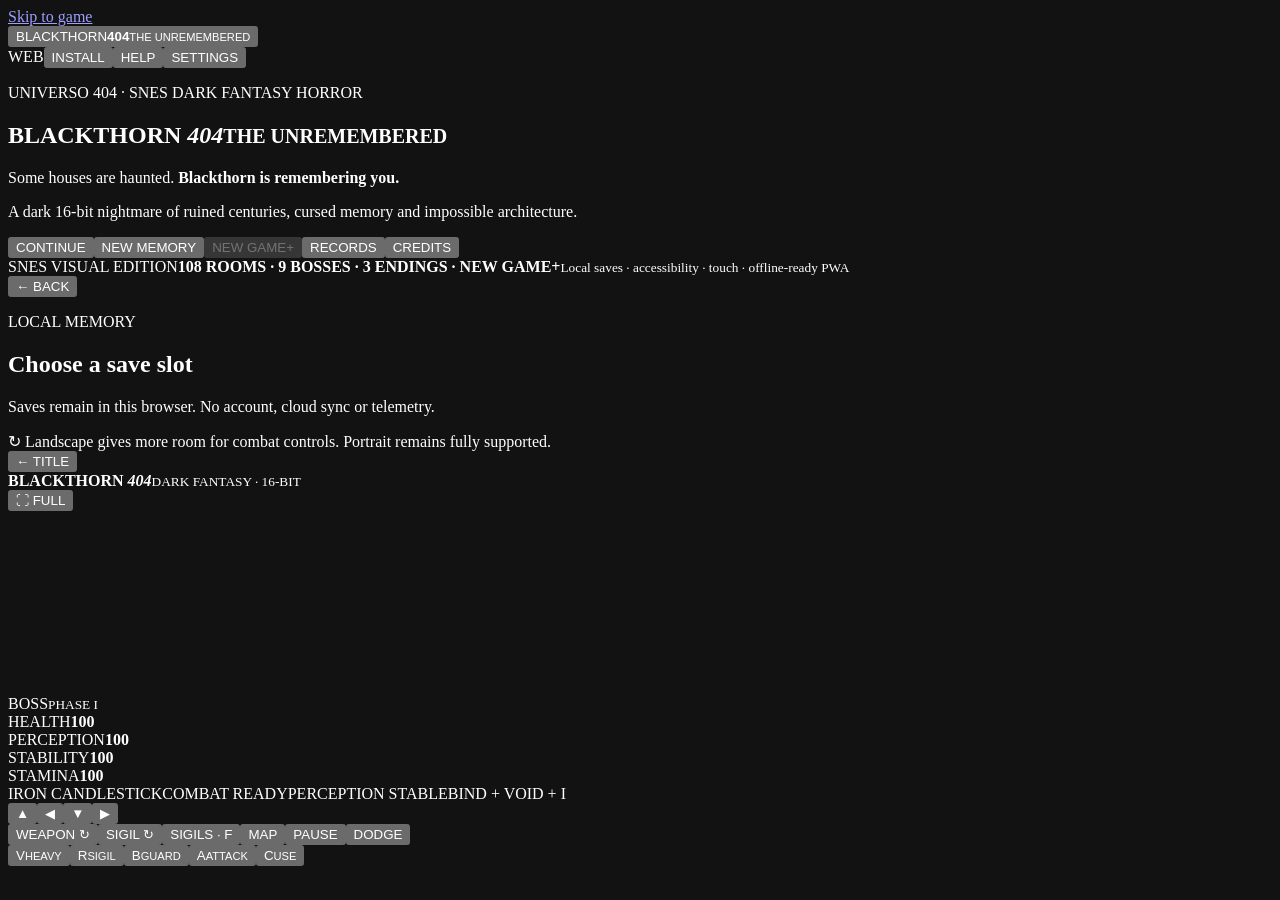
==== index.html @ 874137ac "Add Blackthorn 404 app shell" ====
<!doctype html>
<html lang="en">
<head>
  <meta charset="utf-8">
  <meta name="viewport" content="width=device-width,initial-scale=1,viewport-fit=cover">
  <meta name="theme-color" content="#0b090d">
  <meta name="color-scheme" content="dark">
  <meta name="mobile-web-app-capable" content="yes">
  <meta name="apple-mobile-web-app-capable" content="yes">
  <meta name="apple-mobile-web-app-status-bar-style" content="black-translucent">
  <meta name="apple-mobile-web-app-title" content="Blackthorn 404">
  <meta name="description" content="Blackthorn 404: The Unremembered — original 16-bit psychological horror adventure for the browser.">
  <meta http-equiv="Content-Security-Policy" content="default-src 'self'; img-src 'self' data:; style-src 'self'; script-src 'self'; connect-src 'self'; font-src 'self'; worker-src 'self'; manifest-src 'self'; object-src 'none'; base-uri 'none'; form-action 'none'">
  <title>Blackthorn 404: The Unremembered</title>
  <link rel="manifest" href="manifest.webmanifest?v=1.1.1">
  <link rel="icon" href="assets/icons/icon.svg" type="image/svg+xml">
  <link rel="stylesheet" href="css/app.css?v=1.1.1">
</head>
<body>
  <a class="skip" href="#main">Skip to game</a>
  <div class="grain" aria-hidden="true"></div>
  <header class="topbar">
    <button id="homeBtn" class="wordmark" type="button" aria-label="Blackthorn 404 home"><span>BLACKTHORN</span><b>404</b><small>THE UNREMEMBERED</small></button>
    <div class="top-actions"><span id="pwaStatus" class="pwa-status" role="status" aria-live="polite">WEB</span><button id="installBtn" class="ghost install-btn hidden" type="button">INSTALL</button><button id="helpBtn" class="ghost" type="button">HELP</button><button id="settingsBtn" class="ghost" type="button">SETTINGS</button></div>
  </header>

  <main id="main">
    <section id="titleView" class="view title-view">
      <div class="title-stage">
        <div class="manor-art" aria-hidden="true">
          <div class="moon"></div><div class="manor"><i></i><i></i><i></i><i></i><span></span></div><div class="rain"></div>
        </div>
        <div class="title-copy">
          <p class="eyebrow">UNIVERSO 404 · SNES DARK FANTASY HORROR</p>
          <h1>BLACKTHORN <em>404</em><small>THE UNREMEMBERED</small></h1>
          <p class="tagline">Some houses are haunted. <strong>Blackthorn is remembering you.</strong></p>
          <p class="lead">A dark 16-bit nightmare of ruined centuries, cursed memory and impossible architecture.</p>
          <div class="title-actions"><button id="continueBtn" class="primary" type="button">CONTINUE</button><button id="newGameBtn" class="secondary" type="button">NEW MEMORY</button><button id="newGamePlusBtn" class="secondary ngplus-btn" type="button" disabled>NEW GAME+</button><button id="recordsBtn" class="secondary" type="button">RECORDS</button><button id="creditsBtn" class="secondary" type="button">CREDITS</button></div>
        </div>
      </div>
      <div class="slice-status"><span>SNES VISUAL EDITION</span><b>108 ROOMS · 9 BOSSES · 3 ENDINGS · NEW GAME+</b><small>Local saves · accessibility · touch · offline-ready PWA</small></div>
    </section>

    <section id="slotsView" class="view slots-view hidden" aria-labelledby="slotsTitle">
      <div class="view-head"><button id="slotsBackBtn" class="ghost" type="button">← BACK</button><div><p class="eyebrow">LOCAL MEMORY</p><h2 id="slotsTitle">Choose a save slot</h2></div></div>
      <div id="slotGrid" class="slot-grid"></div>
      <p class="privacy-note">Saves remain in this browser. No account, cloud sync or telemetry.</p>
    </section>

    <section id="gameView" class="view game-view hidden" aria-label="Blackthorn 404 game">
      <div class="game-shell" id="gameShell"><div id="orientationHint" class="orientation-hint hidden" role="status">↻ Landscape gives more room for combat controls. Portrait remains fully supported.</div>
        <div class="device-rail"><button id="leaveBtn" class="rail-btn" type="button">← TITLE</button><div class="rail-brand"><strong>BLACKTHORN <em>404</em></strong><small>DARK FANTASY · 16-BIT</small></div><button id="fullscreenBtn" class="rail-btn" type="button">⛶ FULL</button></div>
        <div class="screen-bezel">
          <div class="screen-glass">
            <canvas id="gameCanvas" width="320" height="180" aria-label="Game screen"></canvas>
            <div id="perceptionOverlay" class="perception-overlay" aria-hidden="true"></div>
            <div id="roomLabel" class="room-label"></div>
            <div id="bossHud" class="boss-hud hidden"><span id="bossName">BOSS</span><i><b id="bossBar"></b></i><small id="bossPhase">PHASE I</small></div>
          </div>
          <div class="hud-strip" aria-label="Game status">
            <div class="meter"><span>HEALTH</span><i><b id="healthBar"></b></i><strong id="healthText">100</strong></div>
            <div class="meter perception"><span>PERCEPTION</span><i><b id="perceptionBar"></b></i><strong id="perceptionText">100</strong></div>
            <div class="meter stability"><span>STABILITY</span><i><b id="stabilityBar"></b></i><strong id="stabilityText">100</strong></div>
            <div class="meter stamina"><span>STAMINA</span><i><b id="staminaBar"></b></i><strong id="staminaText">100</strong></div>
          </div>
          <div class="loadout-strip"><span id="weaponLabel">IRON CANDLESTICK</span><span id="combatState" class="combat-state">COMBAT READY</span><span id="perceptionState" class="perception-state">PERCEPTION STABLE</span><span id="sigilLabel">BIND + VOID + I</span></div>
        </div>

        <div class="touch-controls" aria-label="Touch controls">
          <div class="dpad"><button data-control="up" aria-label="Up">▲</button><button data-control="left" aria-label="Left">◀</button><button data-control="down" aria-label="Down">▼</button><button data-control="right" aria-label="Right">▶</button></div>
          <div class="center-controls"><button data-control="weapon" type="button">WEAPON ↻</button><button data-control="swap" type="button">SIGIL ↻</button><button data-control="sigils" type="button">SIGILS · F</button><button data-control="map" type="button">MAP</button><button data-control="pause" type="button">PAUSE</button><button data-control="dodge" type="button">DODGE</button></div>
          <div class="action-pad"><button data-control="heavy" class="small-action" type="button">V<small>HEAVY</small></button><button data-control="sigil" class="small-action" type="button">R<small>SIGIL</small></button><button data-control="guard" class="action-b" type="button">B<small>GUARD</small></button><button data-control="attack" class="action-a" type="button">A<small>ATTACK</small></button><button data-control="interact" class="action-c" type="button">C<small>USE</small></button></div>
        </div>
      </div>
    </section>
  </main>

  <dialog id="messageDialog" class="pixel-dialog" aria-label="Memory message"><div class="dialog-inner"><p id="messageKicker">MEMORY</p><div id="messageLines"></div><button id="messageNextBtn" class="primary" type="button">CONTINUE · C / ENTER</button></div></dialog>
  <dialog id="pauseDialog" class="pixel-dialog" aria-labelledby="pauseTitle"><div class="dialog-inner wide"><p class="eyebrow">PAUSED</p><h2 id="pauseTitle">Blackthorn holds its breath.</h2><div class="pause-grid"><div><span>WEAPON</span><b id="pauseWeapon"></b></div><div><span>SIGIL</span><b id="pauseSigil"></b></div><div><span>ROOM</span><b id="pauseRoom"></b></div><div><span>EVIDENCE</span><b id="pauseNotes"></b></div></div><div class="dialog-actions"><button id="resumeBtn" class="primary" type="button">RESUME</button><button id="pauseArchiveBtn" class="secondary" type="button">ARCHIVE · J</button><button id="pauseRecordsBtn" class="secondary" type="button">RECORDS · K</button><button id="pauseSettingsBtn" class="secondary" type="button">SETTINGS</button></div></div></dialog>
  <dialog id="settingsDialog" class="pixel-dialog" aria-labelledby="settingsTitle"><form method="dialog" class="dialog-inner wide"><p class="eyebrow">ACCESSIBILITY / AUDIO</p><h2 id="settingsTitle">Settings</h2><label>Music / ambience <input id="musicVolume" type="range" min="0" max="100" step="5"></label><label>FX volume <input id="fxVolume" type="range" min="0" max="100" step="5"></label><label>Perception effects <select id="perceptionFx"><option value="1">Full</option><option value="0.55">Reduced</option><option value="0.15">Minimal</option></select></label><label><input id="truthfulHud" type="checkbox"> Keep HUD values truthful</label><label><input id="reduceMotion" type="checkbox"> Reduce motion</label><label><input id="disableShake" type="checkbox"> Disable screen shake</label><label><input id="highContrast" type="checkbox"> High contrast UI</label><label>Text size <select id="textSize"><option value="1">Standard</option><option value="1.15">Large</option><option value="1.3">Extra large</option></select></label><label>Touch controls <select id="touchMode"><option value="always">Always visible</option><option value="auto">Auto</option><option value="hidden">Hidden</option></select></label><label>Touch target size <select id="touchSize"><option value="standard">Standard</option><option value="large">Large</option></select></label><label><input id="leftHanded" type="checkbox"> Left-handed control layout</label><label>Performance <select id="performanceMode"><option value="auto">Auto</option><option value="quality">Quality</option><option value="battery">Battery saver</option></select></label><label><input id="orientationHintSetting" type="checkbox"> Show landscape hint on phones</label><label><input id="mute" type="checkbox"> Mute all audio</label><button id="settingsCloseBtn" class="primary" value="close">DONE</button></form></dialog>
  <dialog id="helpDialog" class="pixel-dialog" aria-labelledby="helpTitle"><form method="dialog" class="dialog-inner wide"><p class="eyebrow">CONTROLS</p><h2 id="helpTitle">How to play</h2><div class="help-grid"><b>Move</b><span>WASD / arrows</span><b>Quick attack / fire</b><span>Z / A button</span><b>Guard / parry</b><span>X / B button</span><b>Interact</b><span>C / Enter</span><b>Charged heavy</b><span>Hold V / HEAVY, release</span><b>Change weapon</b><span>Q / E / WEAPON</span><b>Dodge</b><span>Space</span><b>Cast Sigil</b><span>R</span><b>Change Sigil</b><span>T</span><b>Sigil Codex</b><span>F</span><b>Change intensity</b><span>G or Codex</span><b>Manor map</b><span>M</span><b>Evidence archive</b><span>J / Pause → Archive</span><b>Records</b><span>K / Pause → Records</span><b>Pause</b><span>Esc</span></div><p class="help-note">Perception distortions are fictional and stay inside the game canvas/HUD. The game never deletes real saves, manipulates files, closes the browser, or imitates operating-system damage. Enable “Keep HUD values truthful” if you want all status values to remain exact.</p><button class="primary" value="close">CLOSE</button></form></dialog>

  <dialog id="archiveDialog" class="pixel-dialog archive-dialog" aria-labelledby="archiveTitle"><div class="dialog-inner archive-wide"><p class="eyebrow">BLACKTHORN EVIDENCE ARCHIVE</p><h2 id="archiveTitle">Contradiction is evidence.</h2><p id="archiveCount" class="archive-count">0/87 EVIDENCE</p><div id="archiveFilters" class="archive-filters"><button type="button" data-filter="all" class="selected">ALL</button><button type="button" data-filter="document">DOCUMENTS</button><button type="button" data-filter="note">NOTES</button><button type="button" data-filter="recording">RECORDINGS</button><button type="button" data-filter="secret">SECRETS</button></div><div class="archive-layout"><div id="archiveList" class="archive-list"></div><article id="archiveDetail" class="archive-detail"><p class="archive-empty">Recover evidence by inspecting Blackthorn and its Memory Echoes.</p></article></div><button id="archiveCloseBtn" class="primary" type="button">RETURN</button></div></dialog>
  <dialog id="sigilDialog" class="pixel-dialog sigil-dialog" aria-labelledby="sigilSelected"><div class="dialog-inner sigil-wide"><p class="eyebrow">SIGIL CODEX</p><h2 id="sigilSelected">BIND + VOID + I</h2><p id="sigilMeta" class="sigil-meta">VOID · STABILITY 14 · COOLDOWN 4.5s</p><p class="help-note">T cycles known formulas. R casts. Intensity changes effect, Stability cost and cooldown. The house recognises grammar, not button combinations.</p><div id="sigilIntensity" class="intensity-row"><span>INTENSITY</span><button type="button" data-intensity="1">I</button><button type="button" data-intensity="2">II</button><button type="button" data-intensity="3">III</button></div><div id="sigilGrid" class="sigil-grid"></div><button id="sigilCloseBtn" class="primary" type="button">RETURN TO GAME</button></div></dialog>

  <dialog id="recordsDialog" class="pixel-dialog records-dialog" aria-labelledby="recordsTitle"><div class="dialog-inner records-wide"><p class="eyebrow">BLACKTHORN RECORDS</p><h2 id="recordsTitle">What the house has taught you.</h2><p id="recordsCount" class="archive-count">0 DISCOVERED</p><div id="recordsTabs" class="archive-filters"><button type="button" data-record-tab="achievements" class="selected">ACHIEVEMENTS</button><button type="button" data-record-tab="bestiary">BESTIARY</button></div><div id="recordsList" class="records-list"></div><button id="recordsCloseBtn" class="primary" type="button">RETURN</button></div></dialog>
  <dialog id="creditsDialog" class="pixel-dialog credits-dialog" aria-labelledby="creditsTitle"><form method="dialog" class="dialog-inner wide"><p class="eyebrow">CREDITS</p><h2 id="creditsTitle">Blackthorn 404: The Unremembered</h2><div class="credits-copy"><p><b>Created by I. Roig</b><br>Universo 404</p><p>Original game design, narrative direction and project direction · I. Roig</p><p>Technical foundation · Pocket 404 DX, extensively evolved into a standalone Blackthorn engine.</p><p>Runtime · HTML5 Canvas 2D · Vanilla JavaScript · CSS · Web Audio · PWA.</p><p>All in-game graphics, writing, systems and procedural audio in this release are original to this project. No commercial game assets are included.</p><p class="credits-thanks">Thank you for remembering the contradictions.</p></div><button id="creditsCloseBtn" class="primary" value="close">RETURN</button></form></dialog>
  <dialog id="endingDialog" class="ending-dialog" aria-labelledby="endingTitle"><div class="ending-shell"><div class="ending-noise" aria-hidden="true"></div><p id="endingKicker" class="ending-kicker">ENDING</p><h2 id="endingTitle">BLACKTHORN REMEMBERS</h2><div id="endingPage" class="ending-page"></div><div id="endingRequirements" class="ending-requirements hidden"></div><div class="ending-footer"><span id="endingProgress">MEMORY 1 / 4</span><button id="endingNextBtn" class="primary" type="button">CONTINUE</button></div></div></dialog>
  <dialog id="completeDialog" class="pixel-dialog" aria-labelledby="completeTitle"><div class="dialog-inner wide"><p id="completeKicker" class="eyebrow">MEMORY STABILIZED</p><h2 id="completeTitle">Blackthorn remembers.</h2><p id="completeText">A new layer of the house has become stable.</p><button id="completeCloseBtn" class="primary" type="button">RETURN</button></div></dialog>

  <script type="module" src="js/app.js?v=1.1.1"></script>
  <div id="pwaToast" class="pwa-toast hidden" role="status" aria-live="polite"></div>
</body>
</html>
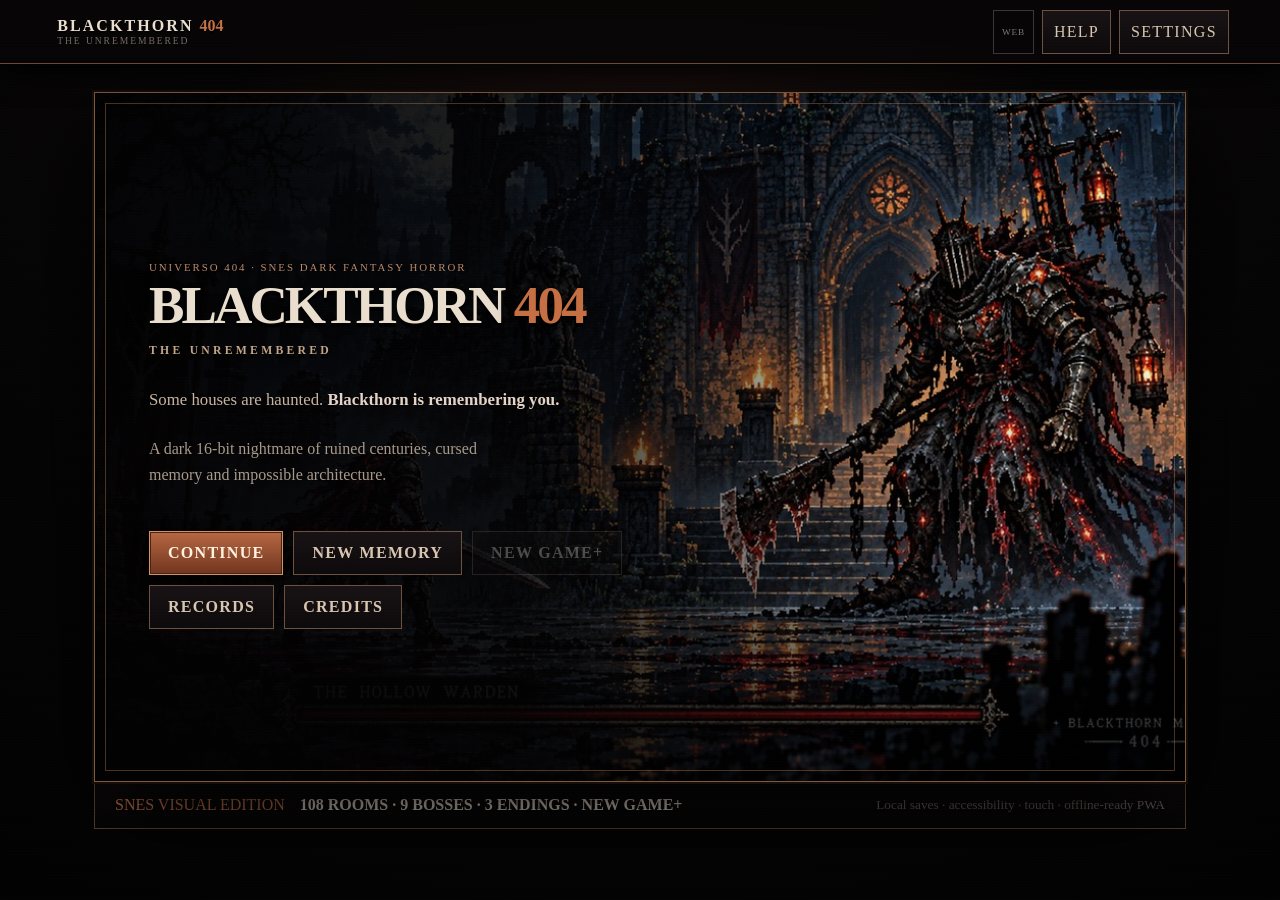
==== commit 39d505b8: "Add files via upload" ====
--- a/index.html
+++ b/index.html
@@ -83,12 +83,13 @@
   <dialog id="archiveDialog" class="pixel-dialog archive-dialog" aria-labelledby="archiveTitle"><div class="dialog-inner archive-wide"><p class="eyebrow">BLACKTHORN EVIDENCE ARCHIVE</p><h2 id="archiveTitle">Contradiction is evidence.</h2><p id="archiveCount" class="archive-count">0/87 EVIDENCE</p><div id="archiveFilters" class="archive-filters"><button type="button" data-filter="all" class="selected">ALL</button><button type="button" data-filter="document">DOCUMENTS</button><button type="button" data-filter="note">NOTES</button><button type="button" data-filter="recording">RECORDINGS</button><button type="button" data-filter="secret">SECRETS</button></div><div class="archive-layout"><div id="archiveList" class="archive-list"></div><article id="archiveDetail" class="archive-detail"><p class="archive-empty">Recover evidence by inspecting Blackthorn and its Memory Echoes.</p></article></div><button id="archiveCloseBtn" class="primary" type="button">RETURN</button></div></dialog>
   <dialog id="sigilDialog" class="pixel-dialog sigil-dialog" aria-labelledby="sigilSelected"><div class="dialog-inner sigil-wide"><p class="eyebrow">SIGIL CODEX</p><h2 id="sigilSelected">BIND + VOID + I</h2><p id="sigilMeta" class="sigil-meta">VOID · STABILITY 14 · COOLDOWN 4.5s</p><p class="help-note">T cycles known formulas. R casts. Intensity changes effect, Stability cost and cooldown. The house recognises grammar, not button combinations.</p><div id="sigilIntensity" class="intensity-row"><span>INTENSITY</span><button type="button" data-intensity="1">I</button><button type="button" data-intensity="2">II</button><button type="button" data-intensity="3">III</button></div><div id="sigilGrid" class="sigil-grid"></div><button id="sigilCloseBtn" class="primary" type="button">RETURN TO GAME</button></div></dialog>
 
+
   <dialog id="recordsDialog" class="pixel-dialog records-dialog" aria-labelledby="recordsTitle"><div class="dialog-inner records-wide"><p class="eyebrow">BLACKTHORN RECORDS</p><h2 id="recordsTitle">What the house has taught you.</h2><p id="recordsCount" class="archive-count">0 DISCOVERED</p><div id="recordsTabs" class="archive-filters"><button type="button" data-record-tab="achievements" class="selected">ACHIEVEMENTS</button><button type="button" data-record-tab="bestiary">BESTIARY</button></div><div id="recordsList" class="records-list"></div><button id="recordsCloseBtn" class="primary" type="button">RETURN</button></div></dialog>
   <dialog id="creditsDialog" class="pixel-dialog credits-dialog" aria-labelledby="creditsTitle"><form method="dialog" class="dialog-inner wide"><p class="eyebrow">CREDITS</p><h2 id="creditsTitle">Blackthorn 404: The Unremembered</h2><div class="credits-copy"><p><b>Created by I. Roig</b><br>Universo 404</p><p>Original game design, narrative direction and project direction · I. Roig</p><p>Technical foundation · Pocket 404 DX, extensively evolved into a standalone Blackthorn engine.</p><p>Runtime · HTML5 Canvas 2D · Vanilla JavaScript · CSS · Web Audio · PWA.</p><p>All in-game graphics, writing, systems and procedural audio in this release are original to this project. No commercial game assets are included.</p><p class="credits-thanks">Thank you for remembering the contradictions.</p></div><button id="creditsCloseBtn" class="primary" value="close">RETURN</button></form></dialog>
   <dialog id="endingDialog" class="ending-dialog" aria-labelledby="endingTitle"><div class="ending-shell"><div class="ending-noise" aria-hidden="true"></div><p id="endingKicker" class="ending-kicker">ENDING</p><h2 id="endingTitle">BLACKTHORN REMEMBERS</h2><div id="endingPage" class="ending-page"></div><div id="endingRequirements" class="ending-requirements hidden"></div><div class="ending-footer"><span id="endingProgress">MEMORY 1 / 4</span><button id="endingNextBtn" class="primary" type="button">CONTINUE</button></div></div></dialog>
   <dialog id="completeDialog" class="pixel-dialog" aria-labelledby="completeTitle"><div class="dialog-inner wide"><p id="completeKicker" class="eyebrow">MEMORY STABILIZED</p><h2 id="completeTitle">Blackthorn remembers.</h2><p id="completeText">A new layer of the house has become stable.</p><button id="completeCloseBtn" class="primary" type="button">RETURN</button></div></dialog>
 
-  <script type="module" src="js/app.js?v=1.1.1"></script>
+  <script src="js/bundle.js?v=1.1.1" defer></script>
   <div id="pwaToast" class="pwa-toast hidden" role="status" aria-live="polite"></div>
 </body>
 </html>
--- a/css/app.css
+++ b/css/app.css
@@ -0,0 +1,95 @@
+:root{--bg:#08070a;--panel:#121016;--panel2:#1a171e;--ink:#e4d9c7;--muted:#9b8f83;--line:#4b3d47;--accent:#a06b58;--violet:#80628f;--danger:#944d56;--scale:1}*{box-sizing:border-box}html,body{margin:0;min-height:100%;background:radial-gradient(circle at 50% -10%,#241922 0,#0b090d 40%,#060507 100%);color:var(--ink);font-family:"Courier New",monospace;font-size:calc(16px*var(--scale));overflow-x:hidden}body{min-height:100vh}.grain{position:fixed;inset:0;pointer-events:none;opacity:.18;background-image:repeating-linear-gradient(0deg,rgba(255,255,255,.018) 0 1px,transparent 1px 3px);mix-blend-mode:screen;z-index:20}.skip{position:fixed;left:8px;top:-60px;z-index:100;background:#fff;color:#000;padding:8px}.skip:focus{top:8px}.hidden{display:none!important}button,select,input{font:inherit}.topbar{height:64px;display:flex;align-items:center;justify-content:space-between;padding:0 clamp(14px,4vw,54px);border-bottom:1px solid #2a2028;background:rgba(7,6,9,.88);backdrop-filter:blur(8px);position:relative;z-index:5}.wordmark{display:grid;grid-template-columns:auto auto;grid-template-rows:auto auto;gap:0 6px;background:none;border:0;color:var(--ink);text-align:left;cursor:pointer}.wordmark span{font-weight:800;letter-spacing:.13em}.wordmark b{color:#a76955}.wordmark small{grid-column:1/3;color:#766b68;font-size:.6rem;letter-spacing:.2em}.top-actions{display:flex;gap:8px}.ghost,.rail-btn{border:1px solid #51434c;background:#141117;color:#cfc1b3;padding:8px 11px;cursor:pointer}.ghost:hover,.rail-btn:hover{border-color:#9c776d;color:#fff}.view{width:min(1180px,100%);margin:0 auto}.title-view{padding:clamp(18px,5vw,64px) clamp(16px,4vw,44px)}.title-stage{min-height:620px;border:1px solid #3d3039;background:linear-gradient(135deg,rgba(24,18,25,.95),rgba(8,7,10,.92));display:grid;grid-template-columns:1.2fr 1fr;overflow:hidden;box-shadow:0 30px 90px #000}.manor-art{position:relative;min-height:560px;background:linear-gradient(#11111a 0 48%,#09090d 48%);overflow:hidden}.moon{position:absolute;width:145px;height:145px;border-radius:50%;background:#aaa49b;right:12%;top:9%;box-shadow:0 0 80px rgba(206,196,179,.18)}.moon:after{content:"";position:absolute;width:33px;height:28px;border-radius:50%;background:#8c8781;left:24px;top:34px;box-shadow:61px 35px 0 #8e8983,38px 82px 0 -8px #8e8983}.manor{position:absolute;left:7%;right:7%;bottom:10%;height:52%;background:#17141a;clip-path:polygon(0 32%,10% 32%,10% 20%,20% 20%,20% 10%,33% 10%,33% 23%,44% 23%,44% 0,56% 0,56% 23%,67% 23%,67% 12%,82% 12%,82% 24%,90% 24%,90% 33%,100% 33%,100% 100%,0 100%);border-bottom:8px solid #070609}.manor i{position:absolute;width:9%;height:18%;background:#896f50;box-shadow:0 0 18px #8c6b45;top:47%}.manor i:nth-child(1){left:14%}.manor i:nth-child(2){left:35%}.manor i:nth-child(3){right:35%}.manor i:nth-child(4){right:14%}.manor span{position:absolute;width:12%;height:29%;background:#0b090d;left:44%;bottom:0;border-top:3px solid #47333d}.rain{position:absolute;inset:-20%;transform:rotate(12deg);background:repeating-linear-gradient(90deg,transparent 0 18px,rgba(180,186,204,.12) 19px 20px);animation:rain 1.3s linear infinite}@keyframes rain{to{transform:translateY(42px) rotate(12deg)}}.title-copy{display:flex;flex-direction:column;justify-content:center;padding:clamp(28px,5vw,68px)}.eyebrow{font-size:.68rem;letter-spacing:.18em;color:#8f776e;margin:0 0 10px}.title-copy h1{font-size:clamp(2.5rem,5vw,5.3rem);line-height:.85;margin:0;letter-spacing:-.08em}.title-copy h1 em{font-style:normal;color:#a26b57}.title-copy h1 small{display:block;font-size:.22em;letter-spacing:.22em;color:#9d8f87;margin-top:18px}.tagline{font-size:1.05rem;margin:34px 0 10px;color:#b7a99c}.tagline strong{color:#e5d4c6}.lead{color:#8f8580;max-width:48ch;line-height:1.6}.title-actions,.dialog-actions{display:flex;gap:10px;margin-top:28px}.primary,.secondary{border:1px solid #735044;background:#9b6553;color:#140c0b;padding:12px 18px;font-weight:900;cursor:pointer;letter-spacing:.05em}.secondary{background:#171319;color:#d5c6b9;border-color:#54424c}.primary:hover{filter:brightness(1.15)}.slice-status{border:1px solid #342832;border-top:0;padding:14px 20px;display:flex;align-items:center;gap:15px;background:#0e0c10}.slice-status span{color:#a56b59}.slice-status small{margin-left:auto;color:#756c69}.slots-view{padding:44px 20px}.view-head{display:flex;align-items:center;gap:28px;margin-bottom:28px}.view-head h2{margin:0;font-size:2rem}.slot-grid{display:grid;grid-template-columns:repeat(3,1fr);gap:14px}.slot-card{min-height:190px;border:1px solid #463640;background:#131016;padding:20px;display:flex;flex-direction:column;align-items:flex-start;color:var(--ink);cursor:pointer;text-align:left}.slot-card:hover{border-color:#9c705f;transform:translateY(-2px)}.slot-card .slot-no{color:#a36b58;letter-spacing:.1em}.slot-card b{font-size:1.2rem;margin-top:18px}.slot-card small{color:#8f8580;margin-top:6px;line-height:1.5}.slot-card .delete-slot{margin-top:auto;border:0;background:none;color:#8c5c62;padding:8px 0;cursor:pointer}.privacy-note{color:#756d69}.game-view{width:min(1240px,100%);padding:14px}.game-shell{border:1px solid #3d3038;background:linear-gradient(#18141a,#0d0b0f);box-shadow:0 30px 80px #000}.device-rail{height:48px;display:flex;align-items:center;justify-content:space-between;padding:0 10px;border-bottom:1px solid #392d35}.rail-brand{text-align:center;line-height:1}.rail-brand strong{letter-spacing:.08em}.rail-brand em{font-style:normal;color:#a86b57}.rail-brand small{display:block;font-size:.55rem;color:#6e6664;letter-spacing:.16em;margin-top:4px}.screen-bezel{width:min(1040px,100%);margin:16px auto;background:#0a090c;border:9px solid #28222a;border-radius:11px;box-shadow:inset 0 0 0 2px #51434a,0 16px 45px #000;position:relative}.screen-glass{position:relative;aspect-ratio:16/9;overflow:hidden;background:#000}.screen-glass:after{content:"";position:absolute;inset:0;pointer-events:none;background:repeating-linear-gradient(0deg,rgba(255,255,255,.025) 0 1px,rgba(0,0,0,.025) 1px 3px);mix-blend-mode:overlay}canvas{display:block;width:100%;height:100%;image-rendering:pixelated;image-rendering:crisp-edges}.perception-overlay{position:absolute;inset:0;pointer-events:none;opacity:0;transition:opacity .15s;background:radial-gradient(circle at 45% 50%,transparent 0 35%,rgba(78,38,87,.25) 78%,rgba(15,5,18,.48) 100%);mix-blend-mode:screen}.room-label{position:absolute;left:12px;bottom:10px;color:rgba(235,224,207,.58);font-size:.68rem;letter-spacing:.12em;text-shadow:0 1px #000}.boss-hud{position:absolute;left:18%;right:18%;top:10px;text-align:center;font-size:.65rem}.boss-hud span{display:block;color:#d0b5ae;margin-bottom:4px}.boss-hud i{display:block;height:5px;background:#1b1115;border:1px solid #5e3c47}.boss-hud b{display:block;height:100%;background:#a64f5e}.boss-hud small{color:#8f7477}.hud-strip{display:grid;grid-template-columns:repeat(4,1fr);gap:2px;padding:5px;background:#0e0b0f;border-top:1px solid #32262f}.meter{display:grid;grid-template-columns:auto 1fr auto;gap:7px;align-items:center;padding:4px 6px;background:#151117;font-size:.56rem}.meter>span{color:#877c77}.meter i{height:5px;background:#2a1f23}.meter i b{display:block;height:100%;width:100%;background:#a56b58}.meter.perception i b{background:#7d648b}.meter.stability i b{background:#6e7770}.meter.stamina i b{background:#927a58}.loadout-strip{display:flex;justify-content:space-between;padding:6px 10px;border-top:1px solid #2c2229;color:#877d78;font-size:.62rem}.touch-controls{max-width:1040px;margin:8px auto 18px;display:grid;grid-template-columns:1fr auto 1fr;align-items:center;gap:14px}.dpad{width:156px;height:156px;display:grid;grid-template-columns:repeat(3,1fr);grid-template-rows:repeat(3,1fr);gap:3px}.dpad button,.action-pad button,.center-controls button{border:1px solid #4b3d44;background:#171319;color:#c9bbb0;touch-action:none;user-select:none}.dpad button[data-control=up]{grid-column:2;grid-row:1}.dpad button[data-control=left]{grid-column:1;grid-row:2}.dpad button[data-control=down]{grid-column:2;grid-row:3}.dpad button[data-control=right]{grid-column:3;grid-row:2}.center-controls{display:flex;gap:6px;align-self:end}.center-controls button{padding:8px 10px;font-size:.62rem}.action-pad{justify-self:end;width:250px;height:165px;position:relative}.action-pad button{position:absolute;border-radius:50%;width:70px;height:70px;font-weight:900}.action-pad button small{display:block;font-size:.46rem;color:#7d716d}.action-a{right:0;top:43px;background:#321d24!important}.action-b{right:72px;top:83px}.action-c{right:72px;top:3px}.action-pad .small-action{width:54px;height:54px;border-radius:8px;left:0}.action-pad [data-control=heavy]{top:18px}.action-pad [data-control=sigil]{top:84px}.pixel-dialog{border:1px solid #624b56;background:#0c0a0e;color:var(--ink);padding:0;max-width:min(640px,92vw);box-shadow:0 30px 90px #000}.pixel-dialog::backdrop{background:rgba(0,0,0,.76);backdrop-filter:blur(3px)}.dialog-inner{padding:24px;min-width:min(430px,82vw)}.dialog-inner.wide{width:min(610px,84vw)}.dialog-inner h2{margin:5px 0 14px}.dialog-inner p{line-height:1.55;color:#aca099}.dialog-inner label{display:grid;grid-template-columns:1fr auto;gap:20px;align-items:center;padding:9px 0;border-bottom:1px solid #292027;color:#b6aaa0}.dialog-inner select,.dialog-inner input[type=range]{background:#17131a;color:#ddd0c4;border:1px solid #473740}.pause-grid{display:grid;grid-template-columns:1fr 1fr;gap:8px}.pause-grid div{border:1px solid #30252d;padding:10px;background:#121016}.pause-grid span{display:block;font-size:.6rem;color:#7f7470}.pause-grid b{font-size:.8rem}.help-grid{display:grid;grid-template-columns:1fr 1.3fr;gap:5px 15px;font-size:.8rem}.help-grid b{color:#b78a77}.help-grid span{color:#a69b94}.help-note{font-size:.72rem}.high-contrast{--ink:#fff;--muted:#d7d7d7;--line:#8f8f8f}.high-contrast .screen-bezel{border-color:#777}.reduce-motion *{animation:none!important;transition:none!important}@media(max-width:800px){.topbar{height:54px;padding:0 10px}.wordmark small{display:none}.title-view{padding:10px}.title-stage{grid-template-columns:1fr;min-height:0}.manor-art{min-height:290px}.title-copy{padding:26px}.title-copy h1{font-size:3.2rem}.slice-status{align-items:flex-start;flex-wrap:wrap}.slice-status small{margin-left:0;width:100%}.slot-grid{grid-template-columns:1fr}.game-view{padding:0}.device-rail{height:42px}.screen-bezel{margin:6px 0 0;width:100%;border-width:5px;border-radius:0}.hud-strip{grid-template-columns:1fr 1fr}.touch-controls{padding:8px;grid-template-columns:1fr 1fr;align-items:end}.center-controls{grid-column:1/3;grid-row:2;justify-content:center}.dpad{width:132px;height:132px}.action-pad{width:210px;height:145px}.action-pad button{width:61px;height:61px}.action-b{right:62px;top:74px}.action-c{right:62px}.action-pad .small-action{width:48px;height:48px}.top-actions .ghost{padding:7px;font-size:.7rem}.room-label{font-size:.55rem}.boss-hud{left:10%;right:10%}}@media(max-width:430px){.rail-brand small{display:none}.rail-btn{padding:6px;font-size:.65rem}.touch-controls{gap:5px}.dpad{width:118px;height:118px}.action-pad{width:185px;height:130px}.action-pad button{width:55px;height:55px}.action-b{right:56px;top:66px}.action-c{right:56px}.action-pad .small-action{width:43px;height:43px;font-size:.65rem}.action-pad [data-control=sigil]{top:76px}.center-controls button{padding:7px;font-size:.55rem}.hud-strip{padding:2px}.meter{font-size:.48rem;gap:4px}.loadout-strip{font-size:.52rem}.title-copy h1{font-size:2.75rem}}
+/* Phase 3 · PERCEPTION */
+.perception-state{font-size:.56rem;letter-spacing:.08em;color:#8e8194;text-align:center}
+.hud-unreliable .hud-strip{box-shadow:inset 0 1px 0 rgba(144,105,151,.25)}
+.hud-unreliable .perception-state{color:#c5a9cb}
+@media(max-width:800px){.perception-state{font-size:.48rem}.loadout-strip{gap:8px;align-items:center}.loadout-strip span:first-child,.loadout-strip span:last-child{max-width:32%;overflow:hidden;text-overflow:ellipsis;white-space:nowrap}.loadout-strip .perception-state{max-width:36%}}
+
+/* Phase 4 · COMBAT */
+.combat-state{font-size:.56rem;letter-spacing:.08em;color:#a98b72;text-align:center;min-width:88px}
+.center-controls{flex-wrap:wrap;justify-content:center;max-width:390px}
+@media(max-width:800px){.combat-state{font-size:.48rem}.center-controls{max-width:100%}.center-controls button{flex:0 1 auto}}
+
+
+/* Phase 5 · SIGIL GRAMMAR */
+.sigil-wide{width:min(860px,90vw)}
+.sigil-grid{display:grid;grid-template-columns:repeat(3,1fr);gap:10px;margin:14px 0 18px;max-height:52vh;overflow:auto}
+.sigil-school{border:1px solid #302733;padding:8px;background:#100d13;display:flex;flex-direction:column;gap:6px}
+.sigil-school h3{font-size:.68rem;letter-spacing:.18em;margin:0 0 3px;color:#a58b94}
+.sigil-card{border:1px solid #3b313d;background:#17131a;color:#d2c5bb;padding:9px;text-align:left;cursor:pointer;display:grid;grid-template-columns:1fr auto;gap:2px 8px}
+.sigil-card b{font-size:.78rem}.sigil-card span{font-size:.55rem;color:#8e7d8b}.sigil-card small{grid-column:1/3;font-size:.58rem;color:#8f8580;line-height:1.35}
+.sigil-card.selected{border-color:#b78672;box-shadow:inset 3px 0 #a66f59;background:#21171d}
+.sigil-school.flesh h3{color:#aa7c72}.sigil-school.mind h3{color:#8f8dac}.sigil-school.void h3{color:#9b789f}
+.intensity-row{display:flex;align-items:center;gap:7px;border-top:1px solid #2d232b;border-bottom:1px solid #2d232b;padding:8px 0}
+.intensity-row span{font-size:.62rem;color:#817671;margin-right:auto}.intensity-row button{min-width:42px;padding:7px;border:1px solid #493a45;background:#17131a;color:#c8bab0;cursor:pointer}.intensity-row button.selected{background:#8c5f55;color:#120b0c}.intensity-row button:disabled{opacity:.25;cursor:not-allowed}
+@media(max-width:800px){.sigil-grid{grid-template-columns:1fr;max-height:48vh}.sigil-wide{width:min(620px,86vw)}.center-controls button{padding:6px 8px}}
+.sigil-dialog{max-width:min(920px,94vw);width:min(920px,94vw)}
+.sigil-dialog .sigil-wide{width:auto;min-width:0}
+@media(max-width:800px){.sigil-dialog{width:min(92vw,620px);max-width:min(92vw,620px)}}
+
+.sigil-meta{margin:-6px 0 10px!important;font-size:.62rem;letter-spacing:.08em;color:#9d7f8e!important}
+
+
+/* Phase 11 · evidence archive */
+.archive-dialog{width:min(1020px,95vw);max-width:min(1020px,95vw)}
+.archive-wide{width:auto;min-width:0}
+.archive-count{font-size:.66rem!important;letter-spacing:.07em;color:#9d8f87!important;margin:-6px 0 12px!important}
+.archive-filters{display:flex;flex-wrap:wrap;gap:6px;margin-bottom:10px}
+.archive-filters button{border:1px solid #42333c;background:#141117;color:#9f9189;padding:7px 9px;font:700 .58rem/1 system-ui;letter-spacing:.08em;cursor:pointer}
+.archive-filters button.selected{border-color:#a66f59;color:#ead9ca;background:#24171b}
+.archive-layout{display:grid;grid-template-columns:minmax(230px,.75fr) minmax(0,1.45fr);gap:10px;height:min(58vh,520px);margin-bottom:14px}
+.archive-list{overflow:auto;border:1px solid #30252d;background:#0d0b0f;padding:5px}
+.archive-row{width:100%;display:grid;grid-template-columns:auto 1fr;gap:2px 7px;text-align:left;border:1px solid transparent;border-bottom-color:#241c23;background:transparent;color:#cfc1b6;padding:8px;cursor:pointer}
+.archive-row>span{font-size:.48rem;letter-spacing:.08em;color:#987468;align-self:center}.archive-row>b{font-size:.7rem}.archive-row>small{grid-column:1/3;color:#746d69;font-size:.52rem}
+.archive-row.selected{border-color:#6f5147;background:#1b1419}.archive-row:hover{background:#171217}
+.archive-detail{overflow:auto;border:1px solid #30252d;background:#111015;padding:15px}.archive-detail h2{margin:2px 0 4px;font-size:1.2rem}.archive-detail p{font-size:.76rem;margin:7px 0}.archive-source{color:#817873!important;font-size:.61rem!important}.archive-thread{color:#b78672!important;font-size:.6rem!important;letter-spacing:.07em}.archive-annotation{border-left:2px solid #6e515e;padding:8px 10px;color:#998d88!important;background:#151117;font-size:.65rem!important}.archive-links{margin-top:13px;border-top:1px solid #33272f;padding-top:9px;display:grid;gap:5px}.archive-links b{font-size:.56rem;color:#9f7769;letter-spacing:.1em}.archive-links span{font-size:.62rem;color:#908681}.archive-empty{color:#7d7470!important}
+@media(max-width:800px){.archive-dialog{width:94vw;max-width:94vw}.archive-layout{grid-template-columns:1fr;height:62vh;grid-template-rows:minmax(150px,.75fr) minmax(210px,1.25fr)}.archive-detail{padding:11px}.archive-filters button{font-size:.52rem;padding:6px}.archive-row{padding:7px}}
+
+
+/* Phase 12 · endings */
+.ending-dialog{width:min(920px,94vw);max-width:min(920px,94vw);border:0;padding:0;background:transparent;color:#e7d9ca;overflow:visible}.ending-dialog::backdrop{background:rgba(2,2,5,.94);backdrop-filter:blur(2px)}
+.ending-shell{--ending-accent:#9f796b;position:relative;overflow:hidden;min-height:min(690px,88vh);padding:clamp(28px,6vw,70px);border:1px solid color-mix(in srgb,var(--ending-accent) 58%,#27212a);background:radial-gradient(circle at 50% 0%,color-mix(in srgb,var(--ending-accent) 16%,transparent),transparent 42%),linear-gradient(180deg,#100d12 0%,#09080b 100%);box-shadow:0 0 0 5px #050407,0 28px 90px #000}
+.ending-shell:before,.ending-shell:after{content:"";position:absolute;left:7%;right:7%;height:1px;background:linear-gradient(90deg,transparent,var(--ending-accent),transparent);opacity:.55}.ending-shell:before{top:24px}.ending-shell:after{bottom:24px}
+.ending-noise{pointer-events:none;position:absolute;inset:0;opacity:.12;background:repeating-linear-gradient(0deg,transparent 0 3px,rgba(255,255,255,.025) 4px 5px);mix-blend-mode:screen}
+.ending-kicker{position:relative;margin:0 0 8px;color:var(--ending-accent);font-size:.62rem;letter-spacing:.18em;text-transform:uppercase}.ending-shell h2{position:relative;margin:0 0 35px;max-width:760px;font-size:clamp(1.8rem,5vw,3.7rem);line-height:.93;letter-spacing:.02em;color:#f0e5d7;text-shadow:0 2px 0 #000}.ending-page{position:relative;max-width:720px;min-height:290px}.ending-page h3{margin:0 0 20px;color:var(--ending-accent);font-size:clamp(.8rem,2vw,1.05rem);letter-spacing:.16em;text-transform:uppercase}.ending-page p{max-width:66ch;margin:0 0 18px;color:#c7bbb1;font-size:clamp(.82rem,1.7vw,1rem);line-height:1.72}.ending-requirements{position:relative;margin:16px 0 0;padding:12px 14px;border-left:2px solid var(--ending-accent);background:#0c0a0e;color:#a99e96;display:grid;gap:5px}.ending-requirements b{color:#d9c9bc;font-size:.62rem;letter-spacing:.1em}.ending-requirements span{font-size:.66rem;line-height:1.5}.ending-footer{position:absolute;left:clamp(28px,6vw,70px);right:clamp(28px,6vw,70px);bottom:48px;display:flex;align-items:center;justify-content:space-between;gap:20px}.ending-footer>span{font-size:.55rem;letter-spacing:.13em;color:#736a66}.ending-footer .primary{min-width:180px}
+@media(max-width:620px){.ending-shell{min-height:82vh;padding:30px 22px 88px}.ending-shell h2{margin-bottom:24px}.ending-page{min-height:0}.ending-page p{font-size:.78rem;line-height:1.58}.ending-footer{left:22px;right:22px;bottom:30px}.ending-footer .primary{min-width:132px;padding-inline:12px}.ending-requirements{margin-top:8px}.ending-dialog{width:94vw;max-width:94vw}}
+
+
+/* Phase 13 · New Game+ */
+.ngplus-btn{border-color:#75618a;color:#c5b7d6;background:linear-gradient(180deg,#211a29,#151119)}.ngplus-btn:not(:disabled):hover{box-shadow:0 0 0 2px rgba(162,129,191,.18),0 0 28px rgba(113,82,143,.18)}.ngplus-btn:disabled{opacity:.35;filter:grayscale(.65);cursor:not-allowed}.slot-card.locked{opacity:.42;cursor:not-allowed}.slot-card.locked .delete-slot{display:none}.archive-legacy{margin:0 0 12px!important;padding:8px 10px;border-left:2px solid #7f6a93;background:#17131c;color:#aa98bc!important;font-size:.56rem!important;letter-spacing:.08em;line-height:1.45!important}.slot-no{letter-spacing:.08em}
+@media(max-width:620px){.title-actions{flex-wrap:wrap}.title-actions .ngplus-btn{flex-basis:100%}}
+
+
+/* ===== PHASE 14 · UX / MOBILE / PWA ===== */
+:root{--app-height:100dvh;--safe-top:env(safe-area-inset-top,0px);--safe-right:env(safe-area-inset-right,0px);--safe-bottom:env(safe-area-inset-bottom,0px);--safe-left:env(safe-area-inset-left,0px);--tap:44px}
+html{height:-webkit-fill-available;overscroll-behavior:none}body{min-height:100dvh;min-height:-webkit-fill-available;overscroll-behavior-y:none;-webkit-tap-highlight-color:transparent}.topbar{padding-left:max(clamp(14px,4vw,54px),var(--safe-left));padding-right:max(clamp(14px,4vw,54px),var(--safe-right));padding-top:var(--safe-top);height:calc(64px + var(--safe-top))}.game-view{padding-left:max(14px,var(--safe-left));padding-right:max(14px,var(--safe-right));padding-bottom:max(14px,var(--safe-bottom))}.ghost,.rail-btn,.primary,.secondary,.center-controls button,.archive-filters button,.intensity-row button{min-height:var(--tap)}button:focus-visible,select:focus-visible,input:focus-visible{outline:3px solid #d49c82;outline-offset:2px}.pixel-dialog,.ending-dialog{max-height:calc(var(--app-height) - var(--safe-top) - var(--safe-bottom) - 12px);overflow:auto}.pixel-dialog::backdrop,.ending-dialog::backdrop{overscroll-behavior:none}.dialog-inner{padding-bottom:max(24px,var(--safe-bottom))}.touch-controls{padding-left:var(--safe-left);padding-right:var(--safe-right);padding-bottom:max(0px,var(--safe-bottom))}.touch-controls button{min-width:44px;min-height:44px}.touch-hidden .touch-controls{display:none!important}@media (hover:hover) and (pointer:fine){.touch-auto .touch-controls{display:none}}.touch-large .dpad{width:170px;height:170px}.touch-large .action-pad{width:270px;height:180px}.touch-large .action-pad button{width:76px;height:76px}.touch-large .action-b{right:78px;top:90px}.touch-large .action-c{right:78px;top:2px}.touch-large .action-pad .small-action{width:58px;height:58px}.left-handed .dpad{grid-column:3;justify-self:end}.left-handed .action-pad{grid-column:1;grid-row:1;justify-self:start}.left-handed .center-controls{grid-column:2}.orientation-hint{position:absolute;z-index:30;top:calc(52px + var(--safe-top));left:50%;transform:translateX(-50%);max-width:min(92vw,520px);padding:9px 12px;border:1px solid #705765;background:#100d12e8;color:#d9c9bd;font-size:.68rem;text-align:center;box-shadow:0 10px 30px #000;pointer-events:none}.pwa-status{display:inline-flex;align-items:center;min-height:32px;padding:0 8px;border:1px solid #3d333b;color:#817875;font-size:.58rem;letter-spacing:.08em}.pwa-status.ready{border-color:#53664f;color:#a8b9a3}.pwa-status.offline{border-color:#7d584a;color:#d4a08c}.install-btn{border-color:#6b554a;color:#e0c6b5}.pwa-toast{position:fixed;z-index:120;left:50%;bottom:max(16px,var(--safe-bottom));transform:translateX(-50%);max-width:min(92vw,640px);padding:10px 14px;border:1px solid #604951;background:#100d12f2;color:#d8c8bc;box-shadow:0 12px 40px #000;font-size:.72rem;text-align:center}.focus-mode{overflow:hidden}.focus-mode .topbar{display:none}.focus-mode .game-view{width:100%;height:var(--app-height);padding:var(--safe-top) var(--safe-right) var(--safe-bottom) var(--safe-left);display:flex;align-items:center;justify-content:center}.focus-mode .game-shell{width:100%;max-height:100%;overflow:auto}.focus-mode .device-rail{position:sticky;top:0;z-index:15;background:#151118}.perf-battery .grain,.perf-battery .screen-glass:after{display:none}.perf-battery .topbar{backdrop-filter:none}.perf-battery .pixel-dialog::backdrop{backdrop-filter:none}.perf-battery .perception-overlay{mix-blend-mode:normal}.perf-quality .grain{opacity:.18}@media (prefers-reduced-motion:reduce){*,*::before,*::after{animation-duration:.001ms!important;animation-iteration-count:1!important;scroll-behavior:auto!important;transition-duration:.001ms!important}}
+@media(max-width:800px){.topbar{height:calc(54px + var(--safe-top));padding-top:var(--safe-top)}.game-view{padding-left:var(--safe-left);padding-right:var(--safe-right);padding-bottom:var(--safe-bottom)}.pixel-dialog{max-width:calc(100vw - var(--safe-left) - var(--safe-right) - 12px)}.dialog-inner,.dialog-inner.wide{min-width:0;width:auto;max-width:100%}.touch-large .dpad{width:142px;height:142px}.touch-large .action-pad{width:224px;height:154px}.touch-large .action-pad button{width:65px;height:65px}.touch-large .action-b{right:66px;top:77px}.touch-large .action-c{right:66px}.left-handed .center-controls{grid-column:1/3;grid-row:2}.left-handed .dpad{grid-column:2;grid-row:1}.left-handed .action-pad{grid-column:1;grid-row:1}.pwa-status{display:none}.top-actions{gap:5px}}
+@media(max-width:430px){.top-actions .install-btn{display:none!important}.touch-large .dpad{width:126px;height:126px}.touch-large .action-pad{width:194px;height:136px}.touch-large .action-pad button{width:58px;height:58px}.touch-large .action-b{right:59px;top:69px}.touch-large .action-c{right:59px}}
+@media(pointer:coarse) and (orientation:landscape) and (max-height:600px){body{overflow:hidden}.topbar{display:none}.game-view{width:100%;height:var(--app-height);padding:var(--safe-top) var(--safe-right) var(--safe-bottom) var(--safe-left)}.game-shell{height:100%;display:grid;grid-template-columns:minmax(0,1fr) minmax(244px,31vw);grid-template-rows:36px minmax(0,1fr);overflow:hidden}.device-rail{grid-column:1/3;grid-row:1;height:36px}.rail-brand small{display:none}.screen-bezel{grid-column:1;grid-row:2;align-self:center;justify-self:center;margin:4px;width:min(100%,calc((var(--app-height) - 108px)*1.7778));border-width:4px}.touch-controls{grid-column:2;grid-row:2;margin:0;padding:4px max(6px,var(--safe-right)) max(4px,var(--safe-bottom)) 6px;display:grid;grid-template-columns:1fr 1fr;grid-template-rows:1fr auto;gap:4px;align-items:center;overflow:hidden}.dpad{width:min(116px,13vw);height:min(116px,13vw);justify-self:center}.action-pad{width:min(128px,100%);height:112px;justify-self:center}.action-pad button{width:44px;height:44px}.action-a{right:0;top:34px}.action-b{right:44px;top:66px}.action-c{right:44px;top:2px}.action-pad .small-action{width:44px;height:44px}.action-pad [data-control=heavy]{top:8px}.action-pad [data-control=sigil]{top:60px}.center-controls{grid-column:1/3;grid-row:2;display:grid;grid-template-columns:repeat(3,1fr);gap:3px;align-self:end}.center-controls button{padding:5px 3px;min-height:44px;font-size:.5rem}.hud-strip{grid-template-columns:repeat(4,1fr);padding:2px}.meter{font-size:.44rem;padding:2px 3px}.loadout-strip{font-size:.47rem;padding:3px 6px}.room-label{font-size:.5rem}.left-handed .dpad{grid-column:2;grid-row:1}.left-handed .action-pad{grid-column:1;grid-row:1}.left-handed .center-controls{grid-column:1/3;grid-row:2}.orientation-hint{display:none!important}}
+
+/* Final release records / credits */
+.title-actions{flex-wrap:wrap}.records-dialog{width:min(860px,94vw);max-width:min(860px,94vw)}.records-wide{width:auto;min-width:0}.records-list{display:grid;gap:6px;max-height:56vh;overflow:auto;border:1px solid #30252d;background:#0d0b0f;padding:6px;margin-bottom:14px}.record-row{display:grid;grid-template-columns:96px 1fr;gap:12px;border:1px solid #2d242c;background:#121016;padding:10px}.record-row>span{font-size:.52rem;letter-spacing:.08em;color:#9d7669}.record-row b{font-size:.78rem}.record-row p{margin:4px 0 0!important;font-size:.64rem!important;color:#8e8580!important}.record-row.locked{opacity:.55}.record-row.unlocked{border-left:3px solid #8e6759}.credits-copy{border:1px solid #30252d;background:#111015;padding:14px}.credits-copy p{margin:7px 0}.credits-thanks{margin-top:18px!important;color:#c3a798!important}.credits-dialog{width:min(680px,94vw);max-width:min(680px,94vw)}@media(max-width:620px){.record-row{grid-template-columns:74px 1fr;padding:8px}.records-list{max-height:60vh}.title-actions{gap:7px}.title-actions button{flex:1 1 42%}}
+
+/* ===== v1.1.1 · SNES DARK FANTASY RELEASE HARDENING ===== */
+:root{--bg:#050405;--panel:#0b090b;--panel2:#141013;--ink:#eadfce;--muted:#988b7b;--line:#5c4638;--accent:#b56742;--violet:#75507d;--danger:#a63e3a}html,body{background:radial-gradient(circle at 50% -15%,#2b1715 0,#090707 38%,#030303 100%);font-family:Georgia,"Times New Roman",serif}.grain{opacity:.11}.topbar{background:linear-gradient(180deg,rgba(7,5,5,.97),rgba(7,5,7,.88));border-bottom:1px solid #6b4935;box-shadow:0 8px 30px #000}.wordmark span,.wordmark b{font-family:Georgia,serif;text-shadow:0 2px 0 #000}.wordmark b{color:#c27045}.title-view{padding-top:28px}.title-stage{position:relative;display:block;min-height:690px;background:#050405 url('../assets/art/title_hero.jpg') center center/cover no-repeat;border:1px solid #7d5a3d;box-shadow:0 0 0 2px #150d0a,0 30px 100px #000;overflow:hidden}.title-stage:before{content:"";position:absolute;inset:0;background:linear-gradient(90deg,rgba(3,2,3,.98),rgba(3,2,3,.88) 38%,rgba(3,2,3,.18) 72%,rgba(0,0,0,.04)),linear-gradient(0deg,rgba(0,0,0,.72),transparent 38%);pointer-events:none}.title-stage:after{content:"";position:absolute;inset:10px;border:1px solid rgba(205,142,83,.35);pointer-events:none}.manor-art{display:none}.title-copy{position:absolute;z-index:2;left:0;right:auto;top:0;bottom:0;width:min(55%,670px);padding:76px 70px 60px 54px;justify-content:center}.title-copy h1{font-family:Georgia,serif;font-size:clamp(2.8rem,4.15vw,4.05rem);letter-spacing:-.055em;text-shadow:0 4px 0 #000,0 0 24px #000}.title-copy h1 em{color:#c56f43}.title-copy h1 small{color:#c2a486;letter-spacing:.28em}.eyebrow{color:#bd8d6d}.tagline{color:#c6b5a2}.lead{color:#a89a8a}.primary,.secondary,.ghost,.rail-btn{font-family:Georgia,serif;text-transform:uppercase;letter-spacing:.08em}.primary{background:linear-gradient(#b76742,#71351f);color:#fff2df;border-color:#d39464;box-shadow:inset 0 0 0 1px #4c2216,0 4px 14px #000}.secondary,.ghost,.rail-btn{background:linear-gradient(#181214,#0d0a0b);border-color:#6d5140;color:#d8c6b1}.slice-status{background:linear-gradient(180deg,#0d090a,#060505);border-color:#5e4334}.slice-status span{color:#cf794d}.game-shell{border:1px solid #7a5940;background:linear-gradient(#171012,#070506);box-shadow:0 30px 90px #000,0 0 0 2px #110b09}.device-rail{height:52px;border-bottom:1px solid #5e4434;background:linear-gradient(180deg,#1a1111,#0b0809)}.rail-brand strong{font-family:Georgia,serif;color:#eadac7}.rail-brand em{color:#c66f43}.screen-bezel{background:#050405;border:8px solid #21191a;border-radius:2px;box-shadow:inset 0 0 0 2px #8b674a,inset 0 0 0 5px #0b0808,0 20px 55px #000}.screen-bezel:before,.screen-bezel:after{content:"◆";position:absolute;z-index:5;top:-13px;color:#b57b51;font-size:20px}.screen-bezel:before{left:-12px}.screen-bezel:after{right:-12px}.room-label,.boss-hud,.meter,.loadout-strip{font-family:Georgia,serif}.boss-hud i{height:7px;border-color:#9b654a}.boss-hud b{background:linear-gradient(90deg,#6b1015,#d14d3c,#8f1518)}.hud-strip{background:#070506;border-top:1px solid #6a4938}.meter{background:linear-gradient(#161011,#0b0809);border:1px solid #2d211c}.meter i{height:7px;background:#180b0d}.meter i b{background:linear-gradient(90deg,#7b161c,#cb4838)}.meter.perception i b{background:linear-gradient(90deg,#40214d,#8d55a0)}.meter.stability i b{background:linear-gradient(90deg,#455242,#8aa276)}.meter.stamina i b{background:linear-gradient(90deg,#3d5a34,#7fa05d)}.loadout-strip{background:#090607;border-top:1px solid #473326;color:#a9937f}.dpad button,.action-pad button,.center-controls button{background:linear-gradient(#1d1517,#0c090a);border-color:#71533f;color:#ddc9b2;font-family:Georgia,serif}.action-a{background:radial-gradient(circle,#6d2623,#2d1214)!important;border-color:#ac5544!important}.pixel-dialog{border:1px solid #8a6244;background:radial-gradient(circle at 50% 0,#1b1113,#070506 66%);box-shadow:0 30px 100px #000,0 0 0 3px #100a08}.dialog-inner h2{font-family:Georgia,serif;color:#ead7bd}.slot-card{background:linear-gradient(#151011,#090707);border-color:#5a4234}@media(max-width:800px){.title-stage{min-height:640px;background-position:34% center}.title-copy{left:0;right:0;width:100%;padding:310px 24px 28px;background:linear-gradient(0deg,rgba(3,2,3,.98),rgba(3,2,3,.92) 52%,rgba(3,2,3,.14));justify-content:flex-end}.title-copy h1{font-size:clamp(2.5rem,12vw,4.4rem)}.lead{display:none}.title-actions{margin-top:14px}.slice-status{flex-wrap:wrap}.slice-status small{margin-left:0;width:100%}}
+@media(pointer:coarse) and (orientation:landscape) and (max-height:600px){
+  .device-rail{height:36px!important}
+  .screen-bezel{border-width:4px!important;margin:4px!important}
+  .screen-bezel:before,.screen-bezel:after{display:none!important}
+  .rail-brand small{display:none!important}
+}
+@media(pointer:coarse) and (orientation:landscape) and (max-height:600px){
+  .game-view{height:100vh!important;min-height:0!important}
+  .game-shell{height:100%!important;min-height:0!important}
+}
+/* Robust landscape fallback for mobile browsers that transiently report pointer:fine after resize */
+@media (orientation:landscape) and (max-height:600px) and (max-width:1000px){
+  body{overflow:hidden}.topbar{display:none!important}.game-view{width:100%;height:100vh!important;min-height:0!important;padding:var(--safe-top) var(--safe-right) var(--safe-bottom) var(--safe-left)!important}
+  .game-shell{height:100%!important;display:grid!important;grid-template-columns:minmax(0,1fr) minmax(244px,31vw)!important;grid-template-rows:36px minmax(0,1fr)!important;overflow:hidden!important}
+  .device-rail{grid-column:1/3;grid-row:1;height:36px!important}.rail-brand small{display:none!important}
+  .screen-bezel{grid-column:1;grid-row:2;align-self:center;justify-self:center;margin:4px!important;width:min(100%,calc((100vh - 108px)*1.7778));border-width:4px!important}.screen-bezel:before,.screen-bezel:after{display:none!important}
+  .touch-controls{grid-column:2;grid-row:2;margin:0!important;padding:4px max(6px,var(--safe-right)) max(4px,var(--safe-bottom)) 6px!important;display:grid!important;grid-template-columns:1fr 1fr;grid-template-rows:1fr auto;gap:4px;align-items:center;overflow:hidden}
+  .dpad{width:min(116px,13vw)!important;height:min(116px,13vw)!important;justify-self:center}.action-pad{width:min(128px,100%)!important;height:112px!important;justify-self:center}.action-pad button{width:44px!important;height:44px!important}.action-a{right:0;top:34px}.action-b{right:44px;top:66px}.action-c{right:44px;top:2px}.action-pad .small-action{width:44px!important;height:44px!important}.action-pad [data-control=heavy]{top:8px}.action-pad [data-control=sigil]{top:60px}
+  .center-controls{grid-column:1/3;grid-row:2;display:grid;grid-template-columns:repeat(3,1fr);gap:3px;align-self:end}.center-controls button{padding:5px 3px;min-height:44px;font-size:.5rem}.hud-strip{grid-template-columns:repeat(4,1fr);padding:2px}.meter{font-size:.44rem;padding:2px 3px}.loadout-strip{font-size:.47rem;padding:3px 6px}.room-label{font-size:.5rem}.orientation-hint{display:none!important}
+  .left-handed .dpad{grid-column:2;grid-row:1}.left-handed .action-pad{grid-column:1;grid-row:1}.left-handed .center-controls{grid-column:1/3;grid-row:2}
+}
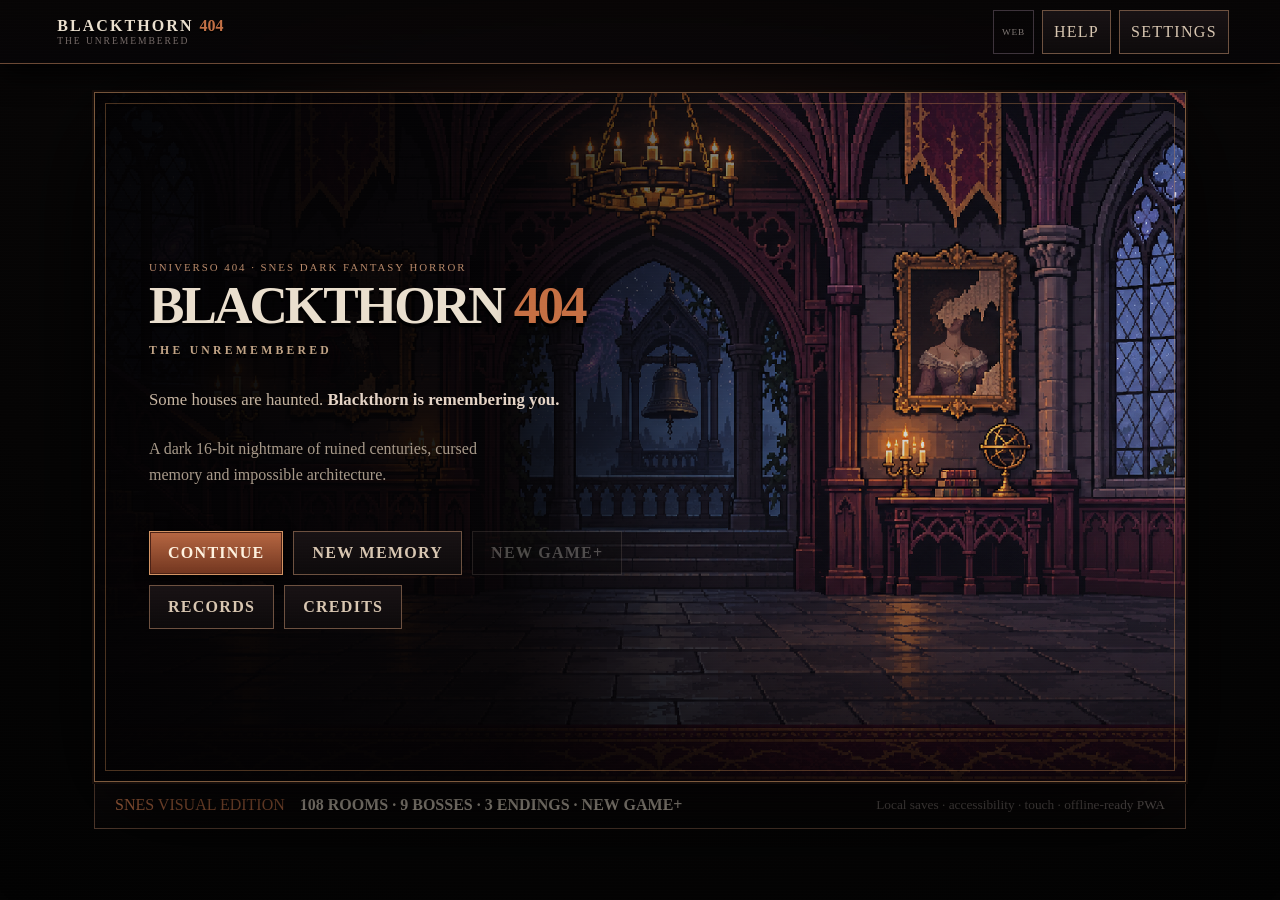
==== commit f5822798: "WIP: integrate original pixel art atlases into campaign renderer" ====
--- a/index.html
+++ b/index.html
@@ -12,9 +12,9 @@
   <meta name="description" content="Blackthorn 404: The Unremembered — original 16-bit psychological horror adventure for the browser.">
   <meta http-equiv="Content-Security-Policy" content="default-src 'self'; img-src 'self' data:; style-src 'self'; script-src 'self'; connect-src 'self'; font-src 'self'; worker-src 'self'; manifest-src 'self'; object-src 'none'; base-uri 'none'; form-action 'none'">
   <title>Blackthorn 404: The Unremembered</title>
-  <link rel="manifest" href="manifest.webmanifest?v=1.1.1">
+  <link rel="manifest" href="manifest.webmanifest?v=1.2.0">
   <link rel="icon" href="assets/icons/icon.svg" type="image/svg+xml">
-  <link rel="stylesheet" href="css/app.css?v=1.1.1">
+  <link rel="stylesheet" href="css/app.css?v=1.2.0">
 </head>
 <body>
   <a class="skip" href="#main">Skip to game</a>
@@ -89,7 +89,8 @@
   <dialog id="endingDialog" class="ending-dialog" aria-labelledby="endingTitle"><div class="ending-shell"><div class="ending-noise" aria-hidden="true"></div><p id="endingKicker" class="ending-kicker">ENDING</p><h2 id="endingTitle">BLACKTHORN REMEMBERS</h2><div id="endingPage" class="ending-page"></div><div id="endingRequirements" class="ending-requirements hidden"></div><div class="ending-footer"><span id="endingProgress">MEMORY 1 / 4</span><button id="endingNextBtn" class="primary" type="button">CONTINUE</button></div></div></dialog>
   <dialog id="completeDialog" class="pixel-dialog" aria-labelledby="completeTitle"><div class="dialog-inner wide"><p id="completeKicker" class="eyebrow">MEMORY STABILIZED</p><h2 id="completeTitle">Blackthorn remembers.</h2><p id="completeText">A new layer of the house has become stable.</p><button id="completeCloseBtn" class="primary" type="button">RETURN</button></div></dialog>
 
-  <script src="js/bundle.js?v=1.1.1" defer></script>
+  <script src="js/bundle.js?v=1.2.0" defer></script>
+  <script src="js/combat-animation-hotfix.js?v=1.2.0" defer></script>
   <div id="pwaToast" class="pwa-toast hidden" role="status" aria-live="polite"></div>
 </body>
 </html>
--- a/css/app.css
+++ b/css/app.css
@@ -71,7 +71,7 @@
 .title-actions{flex-wrap:wrap}.records-dialog{width:min(860px,94vw);max-width:min(860px,94vw)}.records-wide{width:auto;min-width:0}.records-list{display:grid;gap:6px;max-height:56vh;overflow:auto;border:1px solid #30252d;background:#0d0b0f;padding:6px;margin-bottom:14px}.record-row{display:grid;grid-template-columns:96px 1fr;gap:12px;border:1px solid #2d242c;background:#121016;padding:10px}.record-row>span{font-size:.52rem;letter-spacing:.08em;color:#9d7669}.record-row b{font-size:.78rem}.record-row p{margin:4px 0 0!important;font-size:.64rem!important;color:#8e8580!important}.record-row.locked{opacity:.55}.record-row.unlocked{border-left:3px solid #8e6759}.credits-copy{border:1px solid #30252d;background:#111015;padding:14px}.credits-copy p{margin:7px 0}.credits-thanks{margin-top:18px!important;color:#c3a798!important}.credits-dialog{width:min(680px,94vw);max-width:min(680px,94vw)}@media(max-width:620px){.record-row{grid-template-columns:74px 1fr;padding:8px}.records-list{max-height:60vh}.title-actions{gap:7px}.title-actions button{flex:1 1 42%}}
 
 /* ===== v1.1.1 · SNES DARK FANTASY RELEASE HARDENING ===== */
-:root{--bg:#050405;--panel:#0b090b;--panel2:#141013;--ink:#eadfce;--muted:#988b7b;--line:#5c4638;--accent:#b56742;--violet:#75507d;--danger:#a63e3a}html,body{background:radial-gradient(circle at 50% -15%,#2b1715 0,#090707 38%,#030303 100%);font-family:Georgia,"Times New Roman",serif}.grain{opacity:.11}.topbar{background:linear-gradient(180deg,rgba(7,5,5,.97),rgba(7,5,7,.88));border-bottom:1px solid #6b4935;box-shadow:0 8px 30px #000}.wordmark span,.wordmark b{font-family:Georgia,serif;text-shadow:0 2px 0 #000}.wordmark b{color:#c27045}.title-view{padding-top:28px}.title-stage{position:relative;display:block;min-height:690px;background:#050405 url('../assets/art/title_hero.jpg') center center/cover no-repeat;border:1px solid #7d5a3d;box-shadow:0 0 0 2px #150d0a,0 30px 100px #000;overflow:hidden}.title-stage:before{content:"";position:absolute;inset:0;background:linear-gradient(90deg,rgba(3,2,3,.98),rgba(3,2,3,.88) 38%,rgba(3,2,3,.18) 72%,rgba(0,0,0,.04)),linear-gradient(0deg,rgba(0,0,0,.72),transparent 38%);pointer-events:none}.title-stage:after{content:"";position:absolute;inset:10px;border:1px solid rgba(205,142,83,.35);pointer-events:none}.manor-art{display:none}.title-copy{position:absolute;z-index:2;left:0;right:auto;top:0;bottom:0;width:min(55%,670px);padding:76px 70px 60px 54px;justify-content:center}.title-copy h1{font-family:Georgia,serif;font-size:clamp(2.8rem,4.15vw,4.05rem);letter-spacing:-.055em;text-shadow:0 4px 0 #000,0 0 24px #000}.title-copy h1 em{color:#c56f43}.title-copy h1 small{color:#c2a486;letter-spacing:.28em}.eyebrow{color:#bd8d6d}.tagline{color:#c6b5a2}.lead{color:#a89a8a}.primary,.secondary,.ghost,.rail-btn{font-family:Georgia,serif;text-transform:uppercase;letter-spacing:.08em}.primary{background:linear-gradient(#b76742,#71351f);color:#fff2df;border-color:#d39464;box-shadow:inset 0 0 0 1px #4c2216,0 4px 14px #000}.secondary,.ghost,.rail-btn{background:linear-gradient(#181214,#0d0a0b);border-color:#6d5140;color:#d8c6b1}.slice-status{background:linear-gradient(180deg,#0d090a,#060505);border-color:#5e4334}.slice-status span{color:#cf794d}.game-shell{border:1px solid #7a5940;background:linear-gradient(#171012,#070506);box-shadow:0 30px 90px #000,0 0 0 2px #110b09}.device-rail{height:52px;border-bottom:1px solid #5e4434;background:linear-gradient(180deg,#1a1111,#0b0809)}.rail-brand strong{font-family:Georgia,serif;color:#eadac7}.rail-brand em{color:#c66f43}.screen-bezel{background:#050405;border:8px solid #21191a;border-radius:2px;box-shadow:inset 0 0 0 2px #8b674a,inset 0 0 0 5px #0b0808,0 20px 55px #000}.screen-bezel:before,.screen-bezel:after{content:"◆";position:absolute;z-index:5;top:-13px;color:#b57b51;font-size:20px}.screen-bezel:before{left:-12px}.screen-bezel:after{right:-12px}.room-label,.boss-hud,.meter,.loadout-strip{font-family:Georgia,serif}.boss-hud i{height:7px;border-color:#9b654a}.boss-hud b{background:linear-gradient(90deg,#6b1015,#d14d3c,#8f1518)}.hud-strip{background:#070506;border-top:1px solid #6a4938}.meter{background:linear-gradient(#161011,#0b0809);border:1px solid #2d211c}.meter i{height:7px;background:#180b0d}.meter i b{background:linear-gradient(90deg,#7b161c,#cb4838)}.meter.perception i b{background:linear-gradient(90deg,#40214d,#8d55a0)}.meter.stability i b{background:linear-gradient(90deg,#455242,#8aa276)}.meter.stamina i b{background:linear-gradient(90deg,#3d5a34,#7fa05d)}.loadout-strip{background:#090607;border-top:1px solid #473326;color:#a9937f}.dpad button,.action-pad button,.center-controls button{background:linear-gradient(#1d1517,#0c090a);border-color:#71533f;color:#ddc9b2;font-family:Georgia,serif}.action-a{background:radial-gradient(circle,#6d2623,#2d1214)!important;border-color:#ac5544!important}.pixel-dialog{border:1px solid #8a6244;background:radial-gradient(circle at 50% 0,#1b1113,#070506 66%);box-shadow:0 30px 100px #000,0 0 0 3px #100a08}.dialog-inner h2{font-family:Georgia,serif;color:#ead7bd}.slot-card{background:linear-gradient(#151011,#090707);border-color:#5a4234}@media(max-width:800px){.title-stage{min-height:640px;background-position:34% center}.title-copy{left:0;right:0;width:100%;padding:310px 24px 28px;background:linear-gradient(0deg,rgba(3,2,3,.98),rgba(3,2,3,.92) 52%,rgba(3,2,3,.14));justify-content:flex-end}.title-copy h1{font-size:clamp(2.5rem,12vw,4.4rem)}.lead{display:none}.title-actions{margin-top:14px}.slice-status{flex-wrap:wrap}.slice-status small{margin-left:0;width:100%}}
+:root{--bg:#050405;--panel:#0b090b;--panel2:#141013;--ink:#eadfce;--muted:#988b7b;--line:#5c4638;--accent:#b56742;--violet:#75507d;--danger:#a63e3a}html,body{background:radial-gradient(circle at 50% -15%,#2b1715 0,#090707 38%,#030303 100%);font-family:Georgia,"Times New Roman",serif}.grain{opacity:.11}.topbar{background:linear-gradient(180deg,rgba(7,5,5,.97),rgba(7,5,7,.88));border-bottom:1px solid #6b4935;box-shadow:0 8px 30px #000}.wordmark span,.wordmark b{font-family:Georgia,serif;text-shadow:0 2px 0 #000}.wordmark b{color:#c27045}.title-view{padding-top:28px}.title-stage{position:relative;display:block;min-height:690px;background:#050405 url('../assets/art/scene_manor_detail.png') center center/cover no-repeat;border:1px solid #7d5a3d;box-shadow:0 0 0 2px #150d0a,0 30px 100px #000;overflow:hidden}.title-stage:before{content:"";position:absolute;inset:0;background:linear-gradient(90deg,rgba(3,2,3,.98),rgba(3,2,3,.88) 38%,rgba(3,2,3,.18) 72%,rgba(0,0,0,.04)),linear-gradient(0deg,rgba(0,0,0,.72),transparent 38%);pointer-events:none}.title-stage:after{content:"";position:absolute;inset:10px;border:1px solid rgba(205,142,83,.35);pointer-events:none}.manor-art{display:none}.title-copy{position:absolute;z-index:2;left:0;right:auto;top:0;bottom:0;width:min(55%,670px);padding:76px 70px 60px 54px;justify-content:center}.title-copy h1{font-family:Georgia,serif;font-size:clamp(2.8rem,4.15vw,4.05rem);letter-spacing:-.055em;text-shadow:0 4px 0 #000,0 0 24px #000}.title-copy h1 em{color:#c56f43}.title-copy h1 small{color:#c2a486;letter-spacing:.28em}.eyebrow{color:#bd8d6d}.tagline{color:#c6b5a2}.lead{color:#a89a8a}.primary,.secondary,.ghost,.rail-btn{font-family:Georgia,serif;text-transform:uppercase;letter-spacing:.08em}.primary{background:linear-gradient(#b76742,#71351f);color:#fff2df;border-color:#d39464;box-shadow:inset 0 0 0 1px #4c2216,0 4px 14px #000}.secondary,.ghost,.rail-btn{background:linear-gradient(#181214,#0d0a0b);border-color:#6d5140;color:#d8c6b1}.slice-status{background:linear-gradient(180deg,#0d090a,#060505);border-color:#5e4334}.slice-status span{color:#cf794d}.game-shell{border:1px solid #7a5940;background:linear-gradient(#171012,#070506);box-shadow:0 30px 90px #000,0 0 0 2px #110b09}.device-rail{height:52px;border-bottom:1px solid #5e4434;background:linear-gradient(180deg,#1a1111,#0b0809)}.rail-brand strong{font-family:Georgia,serif;color:#eadac7}.rail-brand em{color:#c66f43}.screen-bezel{background:#050405;border:8px solid #21191a;border-radius:2px;box-shadow:inset 0 0 0 2px #8b674a,inset 0 0 0 5px #0b0808,0 20px 55px #000}.screen-bezel:before,.screen-bezel:after{content:"◆";position:absolute;z-index:5;top:-13px;color:#b57b51;font-size:20px}.screen-bezel:before{left:-12px}.screen-bezel:after{right:-12px}.room-label,.boss-hud,.meter,.loadout-strip{font-family:Georgia,serif}.boss-hud i{height:7px;border-color:#9b654a}.boss-hud b{background:linear-gradient(90deg,#6b1015,#d14d3c,#8f1518)}.hud-strip{background:#070506;border-top:1px solid #6a4938}.meter{background:linear-gradient(#161011,#0b0809);border:1px solid #2d211c}.meter i{height:7px;background:#180b0d}.meter i b{background:linear-gradient(90deg,#7b161c,#cb4838)}.meter.perception i b{background:linear-gradient(90deg,#40214d,#8d55a0)}.meter.stability i b{background:linear-gradient(90deg,#455242,#8aa276)}.meter.stamina i b{background:linear-gradient(90deg,#3d5a34,#7fa05d)}.loadout-strip{background:#090607;border-top:1px solid #473326;color:#a9937f}.dpad button,.action-pad button,.center-controls button{background:linear-gradient(#1d1517,#0c090a);border-color:#71533f;color:#ddc9b2;font-family:Georgia,serif}.action-a{background:radial-gradient(circle,#6d2623,#2d1214)!important;border-color:#ac5544!important}.pixel-dialog{border:1px solid #8a6244;background:radial-gradient(circle at 50% 0,#1b1113,#070506 66%);box-shadow:0 30px 100px #000,0 0 0 3px #100a08}.dialog-inner h2{font-family:Georgia,serif;color:#ead7bd}.slot-card{background:linear-gradient(#151011,#090707);border-color:#5a4234}@media(max-width:800px){.title-stage{min-height:640px;background-position:34% center}.title-copy{left:0;right:0;width:100%;padding:310px 24px 28px;background:linear-gradient(0deg,rgba(3,2,3,.98),rgba(3,2,3,.92) 52%,rgba(3,2,3,.14));justify-content:flex-end}.title-copy h1{font-size:clamp(2.5rem,12vw,4.4rem)}.lead{display:none}.title-actions{margin-top:14px}.slice-status{flex-wrap:wrap}.slice-status small{margin-left:0;width:100%}}
 @media(pointer:coarse) and (orientation:landscape) and (max-height:600px){
   .device-rail{height:36px!important}
   .screen-bezel{border-width:4px!important;margin:4px!important}
@@ -93,3 +93,6 @@
   .center-controls{grid-column:1/3;grid-row:2;display:grid;grid-template-columns:repeat(3,1fr);gap:3px;align-self:end}.center-controls button{padding:5px 3px;min-height:44px;font-size:.5rem}.hud-strip{grid-template-columns:repeat(4,1fr);padding:2px}.meter{font-size:.44rem;padding:2px 3px}.loadout-strip{font-size:.47rem;padding:3px 6px}.room-label{font-size:.5rem}.orientation-hint{display:none!important}
   .left-handed .dpad{grid-column:2;grid-row:1}.left-handed .action-pad{grid-column:1;grid-row:1}.left-handed .center-controls{grid-column:1/3;grid-row:2}
 }
+
+/* Pixel art edition: preserve crisp artwork while keeping text comfortably legible. */
+.title-stage{image-rendering:pixelated}.grain{opacity:.06}.screen-glass:after{opacity:.25}.screen-bezel{border-radius:0}.pixel-dialog{backdrop-filter:none}
